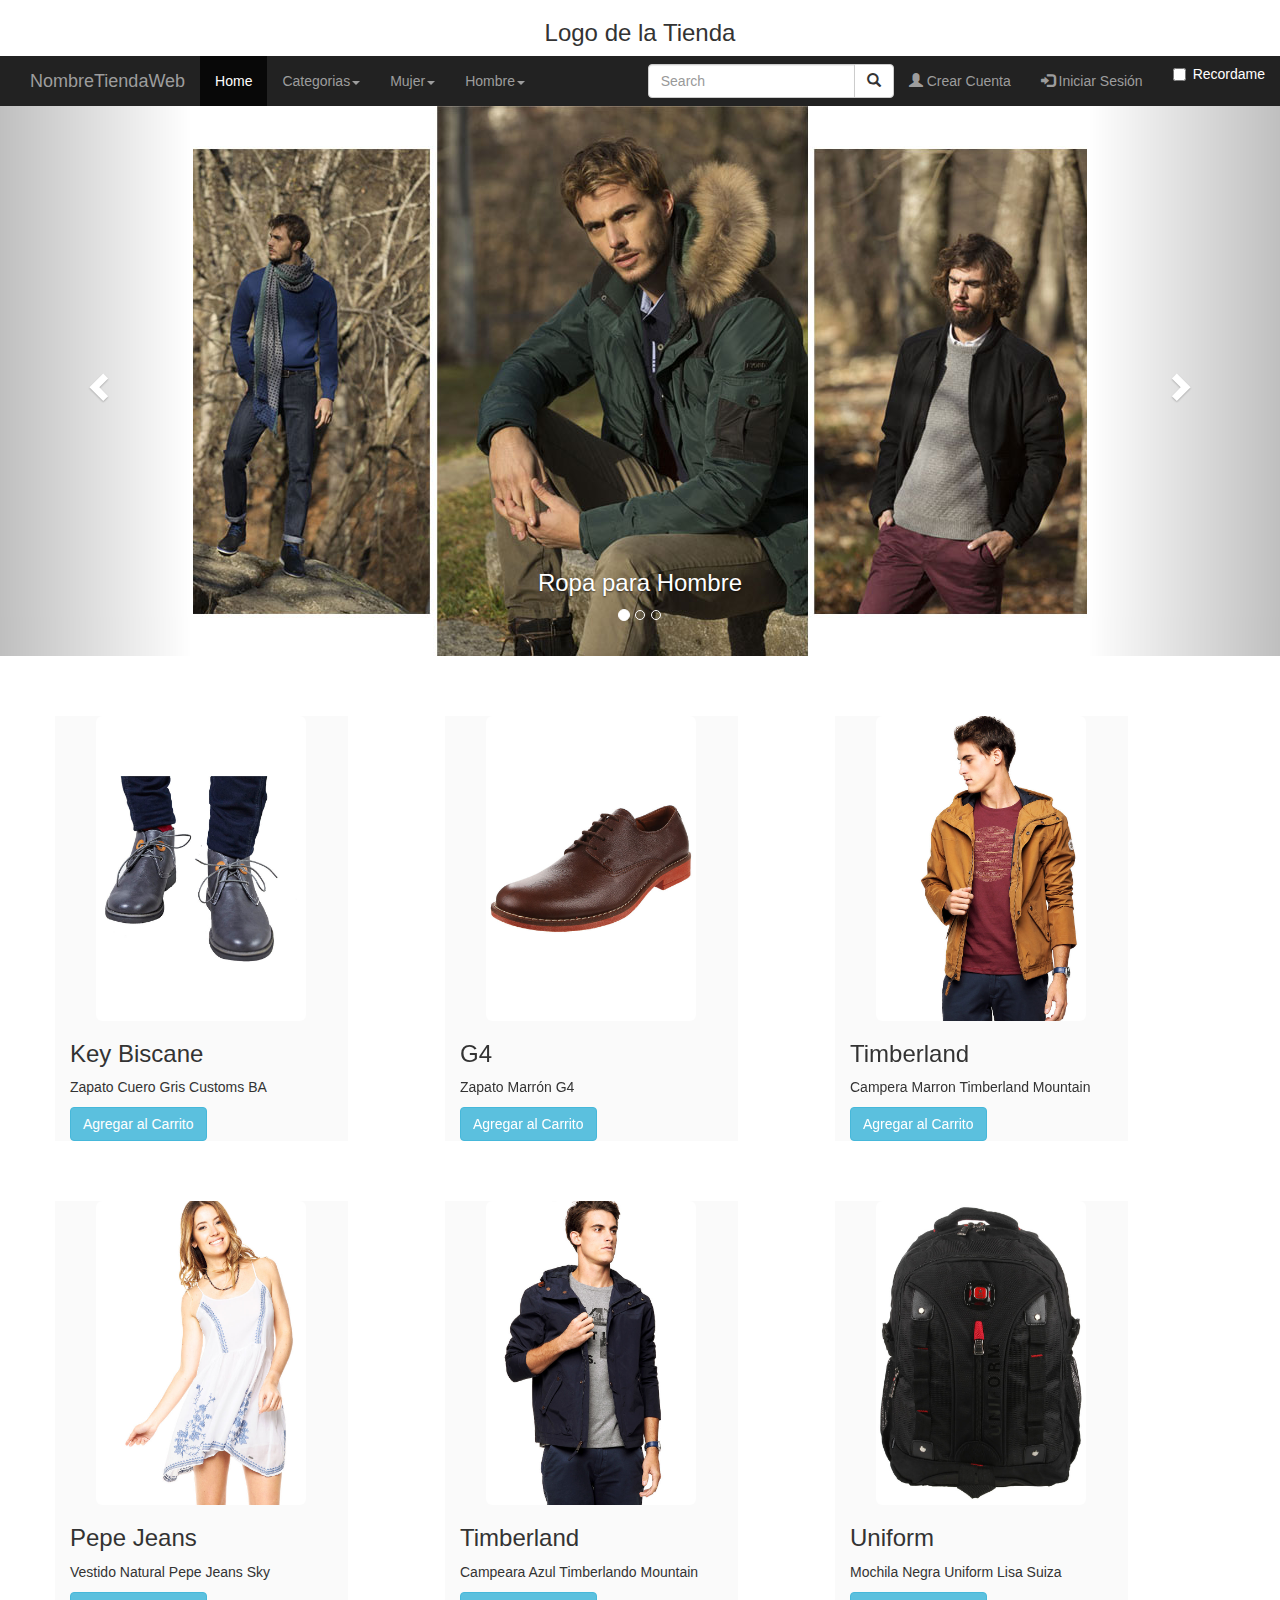
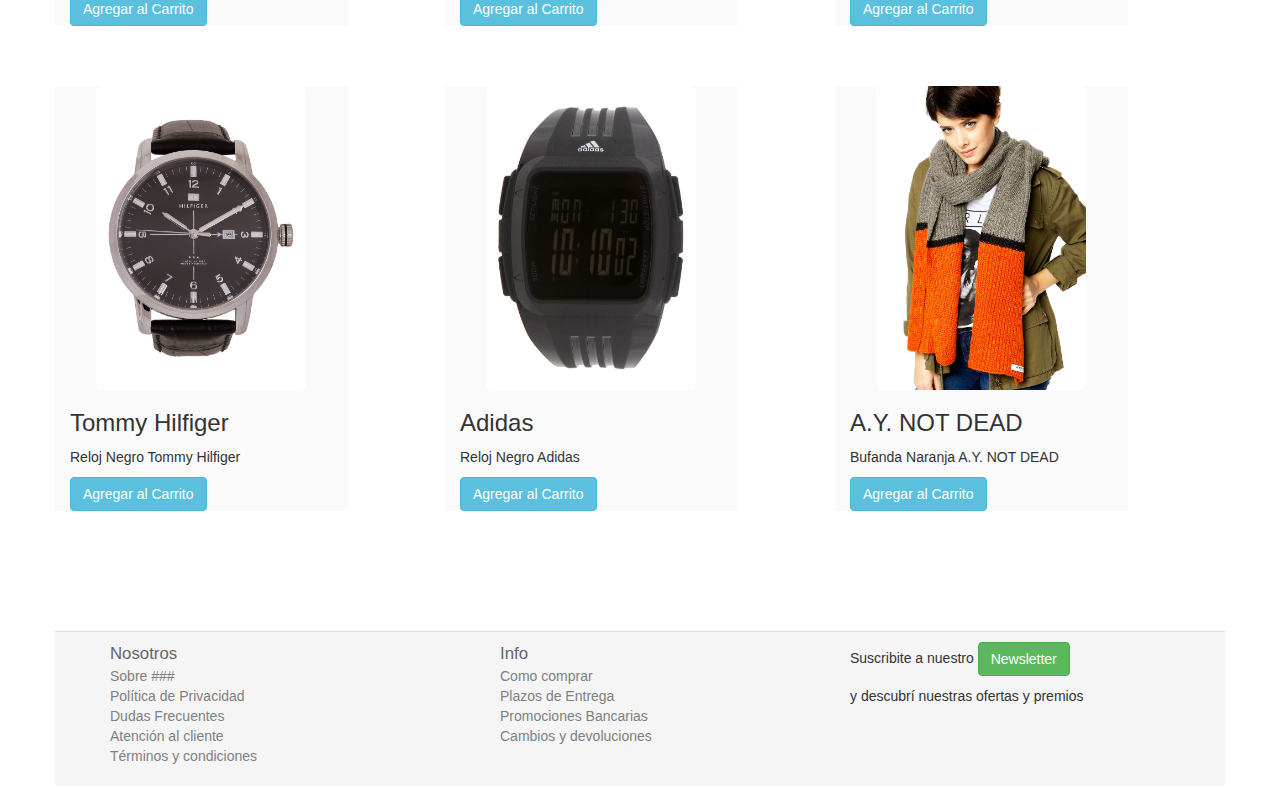
==== index.html @ dc60c116 "/imgtoimg" ====
<!doctype html>
<html lang="es">
<head>
  <meta charset="utf-8">
  <title>Nombre Tienda Web</title>
  <meta name="Tienda Virtual" content="Pagina de Ropa">
  <meta name="author" content="Grupo5">

  <link rel="stylesheet" href="css/bootstrap.css">
  <link rel="stylesheet" href="css/propio.css">
  <link rel="stylesheet" href="https://maxcdn.bootstrapcdn.com/bootstrap/3.3.7/css/bootstrap.min.css">

  <script src="https://ajax.googleapis.com/ajax/libs/jquery/3.2.0/jquery.min.js"></script>
  <script src="https://maxcdn.bootstrapcdn.com/bootstrap/3.3.7/js/bootstrap.min.js"></script>

</head>
<body>
  <header>
    <div class="container Logo">
      <div class="row">
        <div class="col-sm-12">
          <h3>Logo de la Tienda</h3>
        </div>
      </div>
    </div>
    <nav class="navbar-inverse">
      <div class="container-fluid">
        <div class="navbar-header">
          <a class="navbar-brand" href="index.html">NombreTiendaWeb</a>
        </div>
        <ul class="nav navbar-nav">
          <li class="active"><a href="index.html">Home</a></li>
          <li class="dropdown"><a class="dropdown-toggle" data-toggle="dropdown" href="#">Categorias<span class="caret"></span></a>
            <ul class="dropdown-menu">
              <li><a href="#">Vestidos</a></li>
              <li><a href="#">Calzados</a></li>
              <li><a href="#">Accesorio</a></li>
            </ul>
          </li>
          <li class="dropdown"><a class="dropdown-toggle" data-toggle="dropdown" href="#">Mujer<span class="caret"></span></a>
            <ul class="dropdown-menu">
              <li><a href="#">Vestidos</a></li>
              <li><a href="#">Calzados</a></li>
              <li><a href="#">Accesorio</a></li>
            </ul>
          </li>
          <li class="dropdown"><a class="dropdown-toggle" data-toggle="dropdown" href="#">Hombre<span class="caret"></span></a>
            <ul class="dropdown-menu">
              <li><a href="#">Vestidos</a></li>
              <li><a href="#">Calzados</a></li>
              <li><a href="#">Accesorio</a></li>
            </ul>
          </li>
        </ul>
        <ul class="nav navbar-nav navbar-right">
          <li><form class="navbar-form navbar-right">
                <div class="input-group">
                  <input type="text" class="form-control" placeholder="Search">
                  <div class="input-group-btn">
                    <button class="btn btn-default" type="submit">
                      <i class="glyphicon glyphicon-search"></i>
                    </button>
                  </div>
                </div>
              </form></li>
          <li><a href="registrate.html"><span class="glyphicon glyphicon-user"></span> Crear Cuenta</a></li>
          <li><a href="iniciarsesion.html"><span class="glyphicon glyphicon-log-in"></span> Iniciar Sesión</a></li>
          <li>
            <div class="checkbox navbar-form fontwhite">
              <label><input type="checkbox"> Recordame</label>
            </div>
          </li>
        </ul>
      </div>
    </nav>
<!--INICIA SLIDER-->
    <div id="myCarousel" class="carousel slide" data-ride="carousel">
      <ol class="carousel-indicators">
        <li data-target="#myCarousel" data-slide-to="0" class="active"></li>
        <li data-target="#myCarousel" data-slide-to="1"></li>
        <li data-target="#myCarousel" data-slide-to="2"></li>
      </ol>

      <div class="carousel-inner" role="listbox">
        <div class="item active">
          <img src="img/Slider/19_slider.jpg" alt="Hombre">
          <div class="carousel-caption">
            <h3>Ropa para Hombre</h3>            
          </div>
        </div>

        <div class="item">
          <img src="img/Slider/slider-eyshe-1.jpg" alt="Mujer">
        </div>

        <div class="item">
          <img src="img/Slider/timthumb.jpg" alt="HombreMujer">
        </div>
      </div>

      <a class="left carousel-control" href="#myCarousel" role="button" data-slide="prev">
        <span class="glyphicon glyphicon-chevron-left" aria-hidden="true"></span>
        <span class="sr-only">Previous</span>
      </a>
      <a class="right carousel-control" href="#myCarousel" role="button" data-slide="next">
        <span class="glyphicon glyphicon-chevron-right" aria-hidden="true"></span>
        <span class="sr-only">Next</span>
      </a>
    </div>
<!--FINALIZA SLIDER-->
  </header>

<!--INICIAN PRODUCTOS-->
<!--INICIA FILA 1-->
    <div class="container">
      <div class="row">
        <div class="col-sm-12">
          </br>
          </br>
          </br>
        </div>
      </div>
    </div>

    <div class="container">
      <div class="row">
        <div class="col-sm-3 backgproductos">
          <img src="img/Hombre/zapato/azul1.jpg" class="productsHome img-rounded center-block" width="80%">
          <h3>Key Biscane</h3>
          <p>Zapato Cuero Gris Customs BA</p>
          <input type="button" class="btn btn-info" value="Agregar al Carrito">
        </div>
        <div class="col-sm-1">
        </div>
        <div class="col-sm-3 backgproductos">
          <img src="img/Hombre/zapato/marron1.jpg" class="productsHome img-rounded center-block" width="80%">
          <h3>G4</h3>
          <p>Zapato Marrón G4</p>
          <input type="button" class="btn btn-info" value="Agregar al Carrito">
        </div>
        <div class="col-sm-1">
        </div>
        <div class="col-sm-3 backgproductos">
          <img src="img/Hombre/vestidos/camperaA1.jpg" class="productsHome img-rounded center-block" width="80%">
          <h3>Timberland</h3>
          <p>Campera Marron Timberland Mountain</p>
          <input type="button" class="btn btn-info" value="Agregar al Carrito">
        </div>
<!--FINALIZA FILA 1-->
    <div class="container">
      <div class="row">
        <div class="col-sm-12">
          </br>
          </br>
          </br>
        </div>
      </div>
    </div>
<!--INICIA FILA 2-->
    <div class="container">
      <div class="row">
        <div class="col-sm-3 backgproductos">
          <img src="img/Mujer/vestidos/vestido1.jpg" class="productsHome img-rounded center-block" width="80%">
          <h3>Pepe Jeans</h3>
          <p>Vestido Natural Pepe Jeans Sky</p>
          <input type="button" class="btn btn-info" value="Agregar al Carrito">
        </div>
        <div class="col-sm-1">
        </div>
        <div class="col-sm-3 backgproductos">
          <img src="img/Hombre/vestidos/camperaB1.jpg" class="productsHome img-rounded center-block" width="80%">
          <h3>Timberland</h3>
          <p>Campeara Azul Timberlando Mountain</p>
          <input type="button" class="btn btn-info" value="Agregar al Carrito">
        </div>
        <div class="col-sm-1">
        </div>
        <div class="col-sm-3 backgproductos">
          <img src="img/Hombre/accesorios/mochilaA1.jpg" class="productsHome img-rounded center-block" width="80%">
          <h3>Uniform</h3>
          <p>Mochila Negra Uniform Lisa Suiza</p>
          <input type="button" class="btn btn-info" value="Agregar al Carrito">
        </div>
<!--FINALIZA FILA 2-->
    <div class="container">
      <div class="row">
        <div class="col-sm-12">
          </br>
          </br>
          </br>
        </div>
      </div>
    </div>
<!--INICIA FILA 3-->
    <div class="container">
      <div class="row">
        <div class="col-sm-3 backgproductos">
          <img src="img/Hombre/accesorios/RelojA1.jpg" class="productsHome img-rounded center-block" width="80%">
          <h3>Tommy Hilfiger</h3>
          <p>Reloj Negro Tommy Hilfiger</p>
          <input type="button" class="btn btn-info" value="Agregar al Carrito">
        </div>
        <div class="col-sm-1">
        </div>
        <div class="col-sm-3 backgproductos">
          <img src="img/Hombre/accesorios/Reloj1.jpg" class="productsHome img-rounded center-block" width="80%">
          <h3>Adidas</h3>
          <p>Reloj Negro Adidas</p>
          <input type="button" class="btn btn-info" value="Agregar al Carrito">
        </div>
        <div class="col-sm-1">
        </div>
        <div class="col-sm-3 backgproductos">
          <img src="img/Mujer/accesorios/bufandaC1.jpg" class="productsHome img-rounded center-block" width="80%">
          <h3>A.Y. NOT DEAD</h3>
          <p>Bufanda Naranja A.Y. NOT DEAD</p>
          <input type="button" class="btn btn-info" value="Agregar al Carrito">
        </div>

<!--FINALIZA FILA 3-->
    <div class="container">
      <div class="row">
        <div class="col-sm-12">
          </br>
          </br>
          </br>
        </div>
      </div>
    </div>
        <div class="container">
      <div class="row">
        <div class="col-sm-12">
          </br>
          </br>
          </br>
        </div>
      </div>
    </div>
<!--FINALIZA PRODUCTOS-->

    
  <footer>
    <div class="panel-footer backgfooter">
      <div class="row">
        <div class="col-sm-4">
          <ul>
            <li class="title-li">Nosotros</li>
            <li><a href="#" class="listfoo">Sobre ###</a></li>
            <li><a href="#" class="listfoo">Política de Privacidad</a></li>
            <li><a href="faq.html" class="listfoo">Dudas Frecuentes</a></li>
            <li><a href="#" class="listfoo">Atención al cliente</a></li>
            <li><a href="#" class="listfoo">Términos y condiciones</a></li>
          </ul>
        </div>
        <div class="col-sm-4">
          <ul>
            <li class="title-li">Info</li>
            <li><a href="#" class="listfoo">Como comprar</a></li>
            <li><a href="#" class="listfoo">Plazos de Entrega</a></li>
            <li><a href="#" class="listfoo">Promociones Bancarias</a></li>
            <li><a href="#" class="listfoo">Cambios y devoluciones</a></li>
          </ul>
        </div>
        <div class="col-sm-4">
          <p>Suscribite a nuestro <button type="button" class="btn btn-success"><a href="#" class="whtfont"> Newsletter</a></button></p>
          <p>y descubrí nuestras ofertas y premios</p>
        </div>
      </div>
    </div>
  </footer>
</body>
</html>
---- css/propio.css ----
.main_menu{
	padding-top: .2em;
	color: white;
	font-size: .9em;
}
.carousel-inner > .item > img {
    margin: 0 auto;
}
.productsHome img {
	margin: 0 auto;
	padding: 0;
}
	
.header	{
	position: fixed;
}

.nav {
	border-radius: 0px;
}

.Logo {
	text-align: center;
}

.fontwhite{
	color: white;
}

.backgproductos{
	background-color:#FAFAFA;
}

.backgfooter{
	background-color: #e6e6e6;
}

.title-li{
	font-size: 1.2em;	
	color: #666666;
}

.whtfont{
	color: white;
	text-align: center;
}

.listfoo{
	color: #808080;
}

.panel-footer ul{
	list-style-type: none;
}
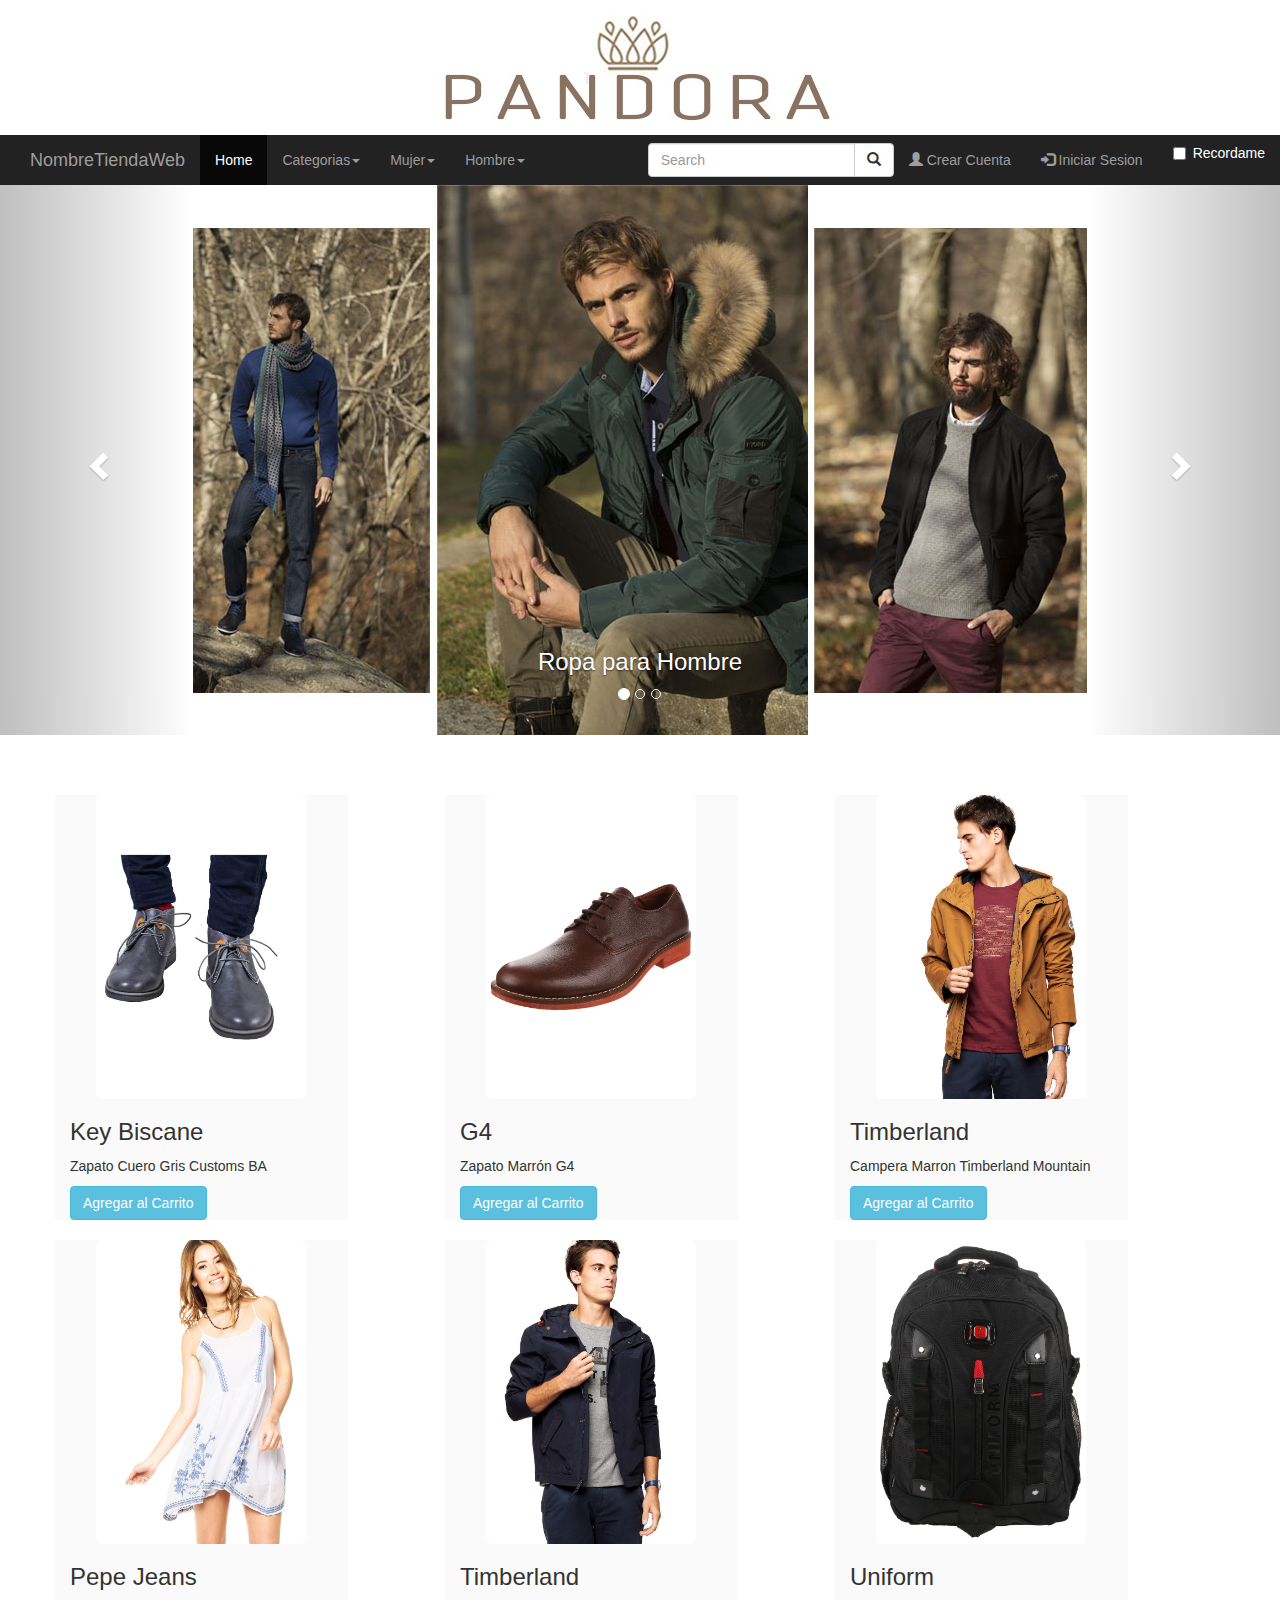
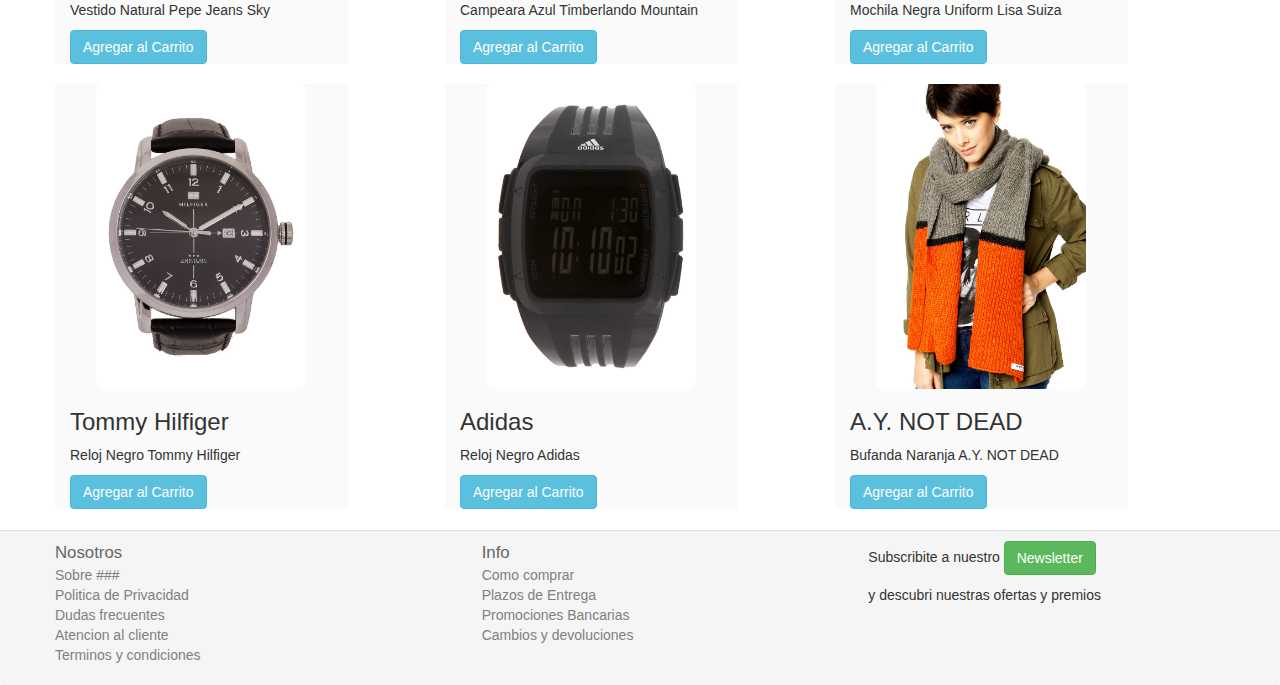
==== commit b718764f: "agregue meta para media responsive y" ====
--- a/index.html
+++ b/index.html
@@ -1,10 +1,11 @@
 <!doctype html>
 <html lang="es">
 <head>
-  <meta charset="utf-8">
-  <title>Nombre Tienda Web</title>
-  <meta name="Tienda Virtual" content="Pagina de Ropa">
-  <meta name="author" content="Grupo5">
+	<title>Pandora | Indumentaria</title>
+ 	<meta charset="utf-8">
+    <meta name="Tienda Virtual" content="Pagina de Ropa">
+  	<meta name="author" content="Grupo5">
+  	<meta name="viewport" content="width=device-width, initial-scale=1">
 
   <link rel="stylesheet" href="css/bootstrap.css">
   <link rel="stylesheet" href="css/propio.css">
@@ -19,8 +20,7 @@
     <div class="container Logo">
       <div class="row">
         <div class="col-sm-12">
-          <h3>Logo de la Tienda</h3>
-        </div>
+          <img src="img/img_Logo/pandora.jpg"></div>
       </div>
     </div>
     <nav class="navbar-inverse">
@@ -64,7 +64,7 @@
                 </div>
               </form></li>
           <li><a href="registrate.html"><span class="glyphicon glyphicon-user"></span> Crear Cuenta</a></li>
-          <li><a href="iniciarsesion.html"><span class="glyphicon glyphicon-log-in"></span> Iniciar Sesión</a></li>
+          <li><a href="iniciarsesion.html"><span class="glyphicon glyphicon-log-in"></span> Iniciar Sesion</a></li>
           <li>
             <div class="checkbox navbar-form fontwhite">
               <label><input type="checkbox"> Recordame</label>
@@ -146,127 +146,113 @@
           <p>Campera Marron Timberland Mountain</p>
           <input type="button" class="btn btn-info" value="Agregar al Carrito">
         </div>
+       </div>
+    </div>
 <!--FINALIZA FILA 1-->
     <div class="container">
       <div class="row">
-        <div class="col-sm-12">
-          </br>
-          </br>
-          </br>
-        </div>
+        <div class="col-sm-12"><br></div>
       </div>
     </div>
 <!--INICIA FILA 2-->
     <div class="container">
-      <div class="row">
-        <div class="col-sm-3 backgproductos">
-          <img src="img/Mujer/vestidos/vestido1.jpg" class="productsHome img-rounded center-block" width="80%">
-          <h3>Pepe Jeans</h3>
-          <p>Vestido Natural Pepe Jeans Sky</p>
-          <input type="button" class="btn btn-info" value="Agregar al Carrito">
-        </div>
-        <div class="col-sm-1">
-        </div>
-        <div class="col-sm-3 backgproductos">
-          <img src="img/Hombre/vestidos/camperaB1.jpg" class="productsHome img-rounded center-block" width="80%">
-          <h3>Timberland</h3>
-          <p>Campeara Azul Timberlando Mountain</p>
-          <input type="button" class="btn btn-info" value="Agregar al Carrito">
-        </div>
-        <div class="col-sm-1">
-        </div>
-        <div class="col-sm-3 backgproductos">
-          <img src="img/Hombre/accesorios/mochilaA1.jpg" class="productsHome img-rounded center-block" width="80%">
-          <h3>Uniform</h3>
-          <p>Mochila Negra Uniform Lisa Suiza</p>
-          <input type="button" class="btn btn-info" value="Agregar al Carrito">
-        </div>
+      	<div class="row">
+	        <div class="col-sm-3 backgproductos">
+	          <img src="img/Mujer/vestidos/vestido1.jpg" class="productsHome img-rounded center-block" width="80%">
+	          <h3>Pepe Jeans</h3>
+	          <p>Vestido Natural Pepe Jeans Sky</p>
+	          <input type="button" class="btn btn-info" value="Agregar al Carrito">
+	        </div>
+	        <div class="col-sm-1">
+	        </div>
+	        <div class="col-sm-3 backgproductos">
+	          <img src="img/Hombre/vestidos/camperaB1.jpg" class="productsHome img-rounded center-block" width="80%">
+	          <h3>Timberland</h3>
+	          <p>Campeara Azul Timberlando Mountain</p>
+	          <input type="button" class="btn btn-info" value="Agregar al Carrito">
+	        </div>
+	        <div class="col-sm-1">
+	        </div>
+	        <div class="col-sm-3 backgproductos">
+	          <img src="img/Hombre/accesorios/mochilaA1.jpg" class="productsHome img-rounded center-block" width="80%">
+	          <h3>Uniform</h3>
+	          <p>Mochila Negra Uniform Lisa Suiza</p>
+	          <input type="button" class="btn btn-info" value="Agregar al Carrito">
+	        </div>
+    	</div>
+    </div>
 <!--FINALIZA FILA 2-->
     <div class="container">
       <div class="row">
-        <div class="col-sm-12">
-          </br>
-          </br>
-          </br>
-        </div>
+        <div class="col-sm-12"><br></div>
       </div>
     </div>
 <!--INICIA FILA 3-->
     <div class="container">
-      <div class="row">
-        <div class="col-sm-3 backgproductos">
-          <img src="img/Hombre/accesorios/RelojA1.jpg" class="productsHome img-rounded center-block" width="80%">
-          <h3>Tommy Hilfiger</h3>
-          <p>Reloj Negro Tommy Hilfiger</p>
-          <input type="button" class="btn btn-info" value="Agregar al Carrito">
-        </div>
-        <div class="col-sm-1">
-        </div>
-        <div class="col-sm-3 backgproductos">
-          <img src="img/Hombre/accesorios/Reloj1.jpg" class="productsHome img-rounded center-block" width="80%">
-          <h3>Adidas</h3>
-          <p>Reloj Negro Adidas</p>
-          <input type="button" class="btn btn-info" value="Agregar al Carrito">
-        </div>
-        <div class="col-sm-1">
-        </div>
-        <div class="col-sm-3 backgproductos">
-          <img src="img/Mujer/accesorios/bufandaC1.jpg" class="productsHome img-rounded center-block" width="80%">
-          <h3>A.Y. NOT DEAD</h3>
-          <p>Bufanda Naranja A.Y. NOT DEAD</p>
-          <input type="button" class="btn btn-info" value="Agregar al Carrito">
-        </div>
-
+      	<div class="row">
+	        <div class="col-sm-3 backgproductos">
+	          <img src="img/Hombre/accesorios/RelojA1.jpg" class="productsHome img-rounded center-block" width="80%">
+	          <h3>Tommy Hilfiger</h3>
+	          <p>Reloj Negro Tommy Hilfiger</p>
+	          <input type="button" class="btn btn-info" value="Agregar al Carrito">
+	        </div>
+	        <div class="col-sm-1">
+	        </div>
+	        <div class="col-sm-3 backgproductos">
+	          	<img src="img/Hombre/accesorios/Reloj1.jpg" class="productsHome img-rounded center-block" width="80%">
+	          	<h3>Adidas</h3>
+	          	<p>Reloj Negro Adidas</p>
+	          	<input type="button" class="btn btn-info" value="Agregar al Carrito"></div>
+	        	<div class="col-sm-1">
+	        </div>
+	        <div class="col-sm-3 backgproductos">
+	          <img src="img/Mujer/accesorios/bufandaC1.jpg" class="productsHome img-rounded center-block" width="80%">
+	          <h3>A.Y. NOT DEAD</h3>
+	          <p>Bufanda Naranja A.Y. NOT DEAD</p>
+	          <input type="button" class="btn btn-info" value="Agregar al Carrito">
+	        </div>
+    	</div>
+    </div>
 <!--FINALIZA FILA 3-->
     <div class="container">
       <div class="row">
-        <div class="col-sm-12">
-          </br>
-          </br>
-          </br>
-        </div>
+        <div class="col-sm-12"><br></div>
       </div>
     </div>
         <div class="container">
-      <div class="row">
-        <div class="col-sm-12">
-          </br>
-          </br>
-          </br>
-        </div>
-      </div>
+	      	<div class="row">
+	        	<div class="col-sm-12"></div>
+	      	</div>
     </div>
 <!--FINALIZA PRODUCTOS-->
-
-    
-  <footer>
-    <div class="panel-footer backgfooter">
-      <div class="row">
-        <div class="col-sm-4">
-          <ul>
-            <li class="title-li">Nosotros</li>
-            <li><a href="#" class="listfoo">Sobre ###</a></li>
-            <li><a href="#" class="listfoo">Política de Privacidad</a></li>
-            <li><a href="faq.html" class="listfoo">Dudas Frecuentes</a></li>
-            <li><a href="#" class="listfoo">Atención al cliente</a></li>
-            <li><a href="#" class="listfoo">Términos y condiciones</a></li>
-          </ul>
-        </div>
-        <div class="col-sm-4">
-          <ul>
-            <li class="title-li">Info</li>
-            <li><a href="#" class="listfoo">Como comprar</a></li>
-            <li><a href="#" class="listfoo">Plazos de Entrega</a></li>
-            <li><a href="#" class="listfoo">Promociones Bancarias</a></li>
-            <li><a href="#" class="listfoo">Cambios y devoluciones</a></li>
-          </ul>
-        </div>
-        <div class="col-sm-4">
-          <p>Suscribite a nuestro <button type="button" class="btn btn-success"><a href="#" class="whtfont"> Newsletter</a></button></p>
-          <p>y descubrí nuestras ofertas y premios</p>
-        </div>
-      </div>
-    </div>
-  </footer>
+	<footer>
+	    <div class="panel-footer backgfooter">
+	      <div class="row">
+	        <div class="col-sm-4">
+	          <ul>
+	            <li class="title-li">Nosotros</li>
+	            <li><a href="#" class="listfoo">Sobre ###</a></li>
+	            <li><a href="#" class="listfoo">Politica de Privacidad</a></li>
+	            <li><a href="faq.html" class="listfoo">Dudas frecuentes</a></li>
+	            <li><a href="#" class="listfoo">Atencion al cliente</a></li>
+	            <li><a href="#" class="listfoo">Terminos y condiciones</a></li>
+	          </ul>
+	        </div>
+	        <div class="col-sm-4">
+	          <ul>
+	            <li class="title-li">Info</li>
+	            <li><a href="#" class="listfoo">Como comprar</a></li>
+	            <li><a href="#" class="listfoo">Plazos de Entrega</a></li>
+	            <li><a href="#" class="listfoo">Promociones Bancarias</a></li>
+	            <li><a href="#" class="listfoo">Cambios y devoluciones</a></li>
+	          </ul>
+	        </div>
+	        <div class="col-sm-4">
+	          <p>Subscribite a nuestro <button type="button" class="btn btn-success"><a href="#" class="whtfont"> Newsletter</a></button></p>
+	          <p>y descubri nuestras ofertas y premios</p>
+	        </div>
+	      </div>
+	    </div>
+	  </footer>
 </body>
 </html>
--- a/css/propio.css
+++ b/css/propio.css
@@ -3,6 +3,7 @@
 	color: white;
 	font-size: .9em;
 }
+
 .carousel-inner > .item > img {
     margin: 0 auto;
 }
@@ -21,6 +22,7 @@
 
 .Logo {
 	text-align: center;
+	margin-bottom: 5px;
 }
 
 .fontwhite{
@@ -51,4 +53,4 @@
 
 .panel-footer ul{
 	list-style-type: none;
-}+}
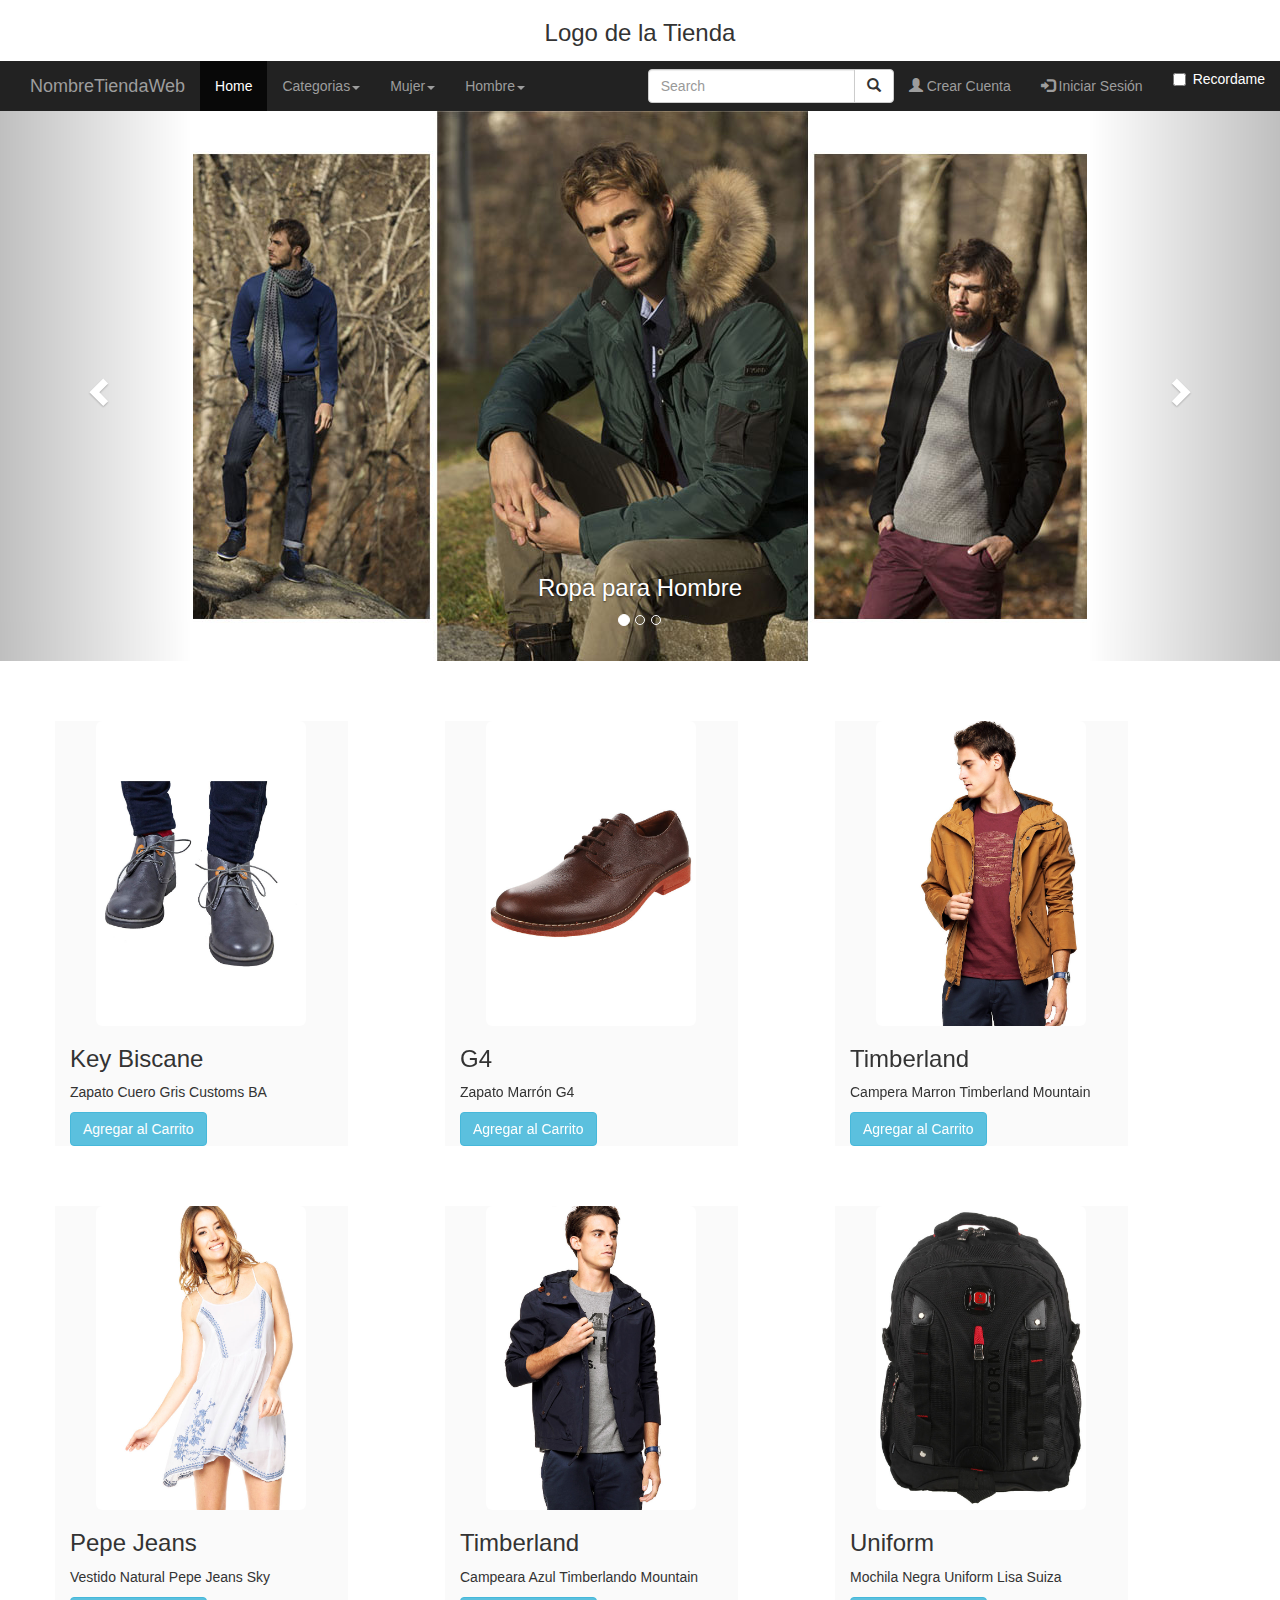
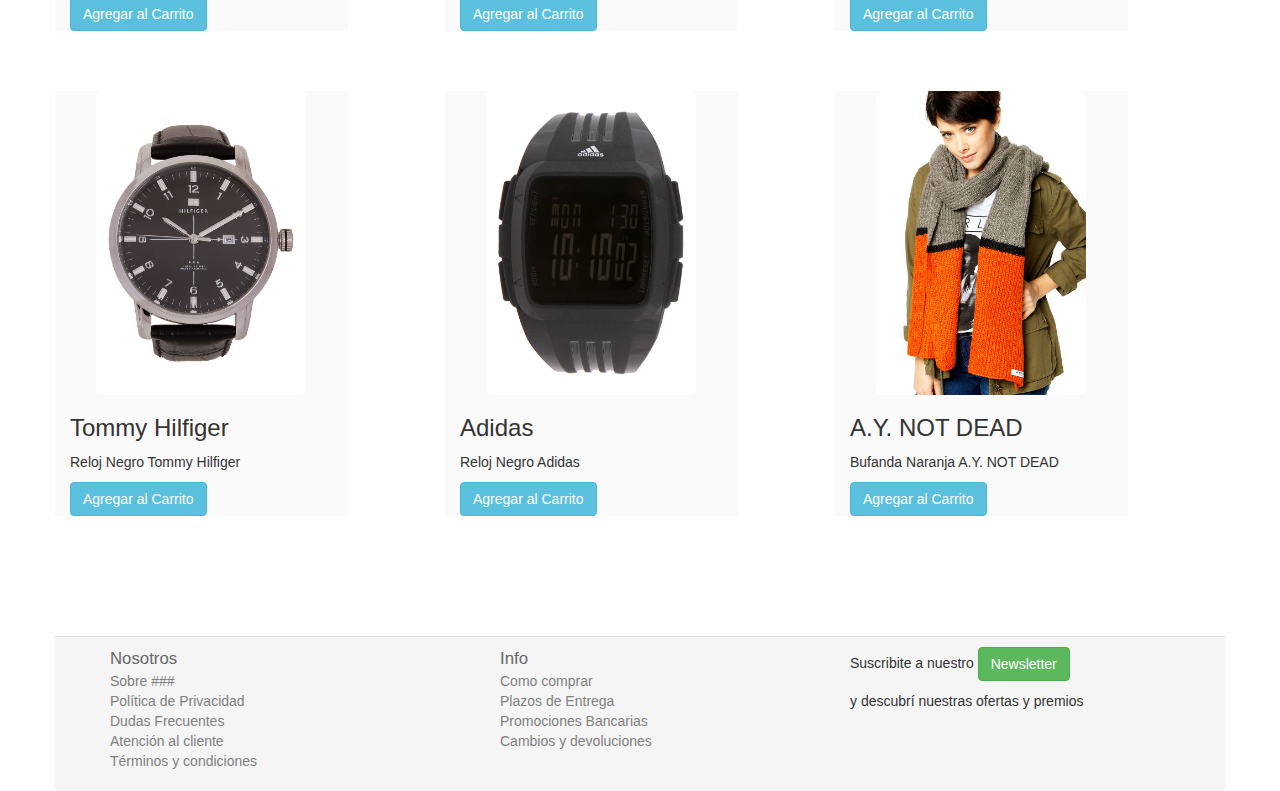
==== commit a0408504: "+/" ====
--- a/index.html
+++ b/index.html
@@ -1,11 +1,10 @@
 <!doctype html>
 <html lang="es">
 <head>
-	<title>Pandora | Indumentaria</title>
- 	<meta charset="utf-8">
-    <meta name="Tienda Virtual" content="Pagina de Ropa">
-  	<meta name="author" content="Grupo5">
-  	<meta name="viewport" content="width=device-width, initial-scale=1">
+  <meta charset="utf-8">
+  <title>Nombre Tienda Web</title>
+  <meta name="Tienda Virtual" content="Pagina de Ropa">
+  <meta name="author" content="Grupo5">
 
   <link rel="stylesheet" href="css/bootstrap.css">
   <link rel="stylesheet" href="css/propio.css">
@@ -20,7 +19,8 @@
     <div class="container Logo">
       <div class="row">
         <div class="col-sm-12">
-          <img src="img/img_Logo/pandora.jpg"></div>
+          <h3>Logo de la Tienda</h3>
+        </div>
       </div>
     </div>
     <nav class="navbar-inverse">
@@ -64,7 +64,7 @@
                 </div>
               </form></li>
           <li><a href="registrate.html"><span class="glyphicon glyphicon-user"></span> Crear Cuenta</a></li>
-          <li><a href="iniciarsesion.html"><span class="glyphicon glyphicon-log-in"></span> Iniciar Sesion</a></li>
+          <li><a href="iniciarsesion.html"><span class="glyphicon glyphicon-log-in"></span> Iniciar Sesión</a></li>
           <li>
             <div class="checkbox navbar-form fontwhite">
               <label><input type="checkbox"> Recordame</label>
@@ -83,18 +83,18 @@
 
       <div class="carousel-inner" role="listbox">
         <div class="item active">
-          <img src="img/Slider/19_slider.jpg" alt="Hombre">
+          <img src="/img/Slider/19_slider.jpg" alt="Hombre">
           <div class="carousel-caption">
             <h3>Ropa para Hombre</h3>            
           </div>
         </div>
 
         <div class="item">
-          <img src="img/Slider/slider-eyshe-1.jpg" alt="Mujer">
+          <img src="/img/Slider/slider-eyshe-1.jpg" alt="Mujer">
         </div>
 
         <div class="item">
-          <img src="img/Slider/timthumb.jpg" alt="HombreMujer">
+          <img src="/img/Slider/timthumb.jpg" alt="HombreMujer">
         </div>
       </div>
 
@@ -125,7 +125,7 @@
     <div class="container">
       <div class="row">
         <div class="col-sm-3 backgproductos">
-          <img src="img/Hombre/zapato/azul1.jpg" class="productsHome img-rounded center-block" width="80%">
+          <img src="/img/Hombre/zapato/azul1.jpg" class="productsHome img-rounded center-block" width="80%">
           <h3>Key Biscane</h3>
           <p>Zapato Cuero Gris Customs BA</p>
           <input type="button" class="btn btn-info" value="Agregar al Carrito">
@@ -133,7 +133,7 @@
         <div class="col-sm-1">
         </div>
         <div class="col-sm-3 backgproductos">
-          <img src="img/Hombre/zapato/marron1.jpg" class="productsHome img-rounded center-block" width="80%">
+          <img src="/img/Hombre/zapato/marron1.jpg" class="productsHome img-rounded center-block" width="80%">
           <h3>G4</h3>
           <p>Zapato Marrón G4</p>
           <input type="button" class="btn btn-info" value="Agregar al Carrito">
@@ -141,118 +141,132 @@
         <div class="col-sm-1">
         </div>
         <div class="col-sm-3 backgproductos">
-          <img src="img/Hombre/vestidos/camperaA1.jpg" class="productsHome img-rounded center-block" width="80%">
+          <img src="/img/Hombre/vestidos/camperaA1.jpg" class="productsHome img-rounded center-block" width="80%">
           <h3>Timberland</h3>
           <p>Campera Marron Timberland Mountain</p>
           <input type="button" class="btn btn-info" value="Agregar al Carrito">
         </div>
-       </div>
-    </div>
 <!--FINALIZA FILA 1-->
     <div class="container">
       <div class="row">
-        <div class="col-sm-12"><br></div>
+        <div class="col-sm-12">
+          </br>
+          </br>
+          </br>
+        </div>
       </div>
     </div>
 <!--INICIA FILA 2-->
     <div class="container">
-      	<div class="row">
-	        <div class="col-sm-3 backgproductos">
-	          <img src="img/Mujer/vestidos/vestido1.jpg" class="productsHome img-rounded center-block" width="80%">
-	          <h3>Pepe Jeans</h3>
-	          <p>Vestido Natural Pepe Jeans Sky</p>
-	          <input type="button" class="btn btn-info" value="Agregar al Carrito">
-	        </div>
-	        <div class="col-sm-1">
-	        </div>
-	        <div class="col-sm-3 backgproductos">
-	          <img src="img/Hombre/vestidos/camperaB1.jpg" class="productsHome img-rounded center-block" width="80%">
-	          <h3>Timberland</h3>
-	          <p>Campeara Azul Timberlando Mountain</p>
-	          <input type="button" class="btn btn-info" value="Agregar al Carrito">
-	        </div>
-	        <div class="col-sm-1">
-	        </div>
-	        <div class="col-sm-3 backgproductos">
-	          <img src="img/Hombre/accesorios/mochilaA1.jpg" class="productsHome img-rounded center-block" width="80%">
-	          <h3>Uniform</h3>
-	          <p>Mochila Negra Uniform Lisa Suiza</p>
-	          <input type="button" class="btn btn-info" value="Agregar al Carrito">
-	        </div>
-    	</div>
-    </div>
+      <div class="row">
+        <div class="col-sm-3 backgproductos">
+          <img src="/img/Mujer/vestidos/vestido1.jpg" class="productsHome img-rounded center-block" width="80%">
+          <h3>Pepe Jeans</h3>
+          <p>Vestido Natural Pepe Jeans Sky</p>
+          <input type="button" class="btn btn-info" value="Agregar al Carrito">
+        </div>
+        <div class="col-sm-1">
+        </div>
+        <div class="col-sm-3 backgproductos">
+          <img src="/img/Hombre/vestidos/camperaB1.jpg" class="productsHome img-rounded center-block" width="80%">
+          <h3>Timberland</h3>
+          <p>Campeara Azul Timberlando Mountain</p>
+          <input type="button" class="btn btn-info" value="Agregar al Carrito">
+        </div>
+        <div class="col-sm-1">
+        </div>
+        <div class="col-sm-3 backgproductos">
+          <img src="/img/Hombre/accesorios/mochilaA1.jpg" class="productsHome img-rounded center-block" width="80%">
+          <h3>Uniform</h3>
+          <p>Mochila Negra Uniform Lisa Suiza</p>
+          <input type="button" class="btn btn-info" value="Agregar al Carrito">
+        </div>
 <!--FINALIZA FILA 2-->
     <div class="container">
       <div class="row">
-        <div class="col-sm-12"><br></div>
+        <div class="col-sm-12">
+          </br>
+          </br>
+          </br>
+        </div>
       </div>
     </div>
 <!--INICIA FILA 3-->
     <div class="container">
-      	<div class="row">
-	        <div class="col-sm-3 backgproductos">
-	          <img src="img/Hombre/accesorios/RelojA1.jpg" class="productsHome img-rounded center-block" width="80%">
-	          <h3>Tommy Hilfiger</h3>
-	          <p>Reloj Negro Tommy Hilfiger</p>
-	          <input type="button" class="btn btn-info" value="Agregar al Carrito">
-	        </div>
-	        <div class="col-sm-1">
-	        </div>
-	        <div class="col-sm-3 backgproductos">
-	          	<img src="img/Hombre/accesorios/Reloj1.jpg" class="productsHome img-rounded center-block" width="80%">
-	          	<h3>Adidas</h3>
-	          	<p>Reloj Negro Adidas</p>
-	          	<input type="button" class="btn btn-info" value="Agregar al Carrito"></div>
-	        	<div class="col-sm-1">
-	        </div>
-	        <div class="col-sm-3 backgproductos">
-	          <img src="img/Mujer/accesorios/bufandaC1.jpg" class="productsHome img-rounded center-block" width="80%">
-	          <h3>A.Y. NOT DEAD</h3>
-	          <p>Bufanda Naranja A.Y. NOT DEAD</p>
-	          <input type="button" class="btn btn-info" value="Agregar al Carrito">
-	        </div>
-    	</div>
-    </div>
+      <div class="row">
+        <div class="col-sm-3 backgproductos">
+          <img src="/img/Hombre/accesorios/RelojA1.jpg" class="productsHome img-rounded center-block" width="80%">
+          <h3>Tommy Hilfiger</h3>
+          <p>Reloj Negro Tommy Hilfiger</p>
+          <input type="button" class="btn btn-info" value="Agregar al Carrito">
+        </div>
+        <div class="col-sm-1">
+        </div>
+        <div class="col-sm-3 backgproductos">
+          <img src="/img/Hombre/accesorios/Reloj1.jpg" class="productsHome img-rounded center-block" width="80%">
+          <h3>Adidas</h3>
+          <p>Reloj Negro Adidas</p>
+          <input type="button" class="btn btn-info" value="Agregar al Carrito">
+        </div>
+        <div class="col-sm-1">
+        </div>
+        <div class="col-sm-3 backgproductos">
+          <img src="/img/Mujer/accesorios/bufandaC1.jpg" class="productsHome img-rounded center-block" width="80%">
+          <h3>A.Y. NOT DEAD</h3>
+          <p>Bufanda Naranja A.Y. NOT DEAD</p>
+          <input type="button" class="btn btn-info" value="Agregar al Carrito">
+        </div>
+
 <!--FINALIZA FILA 3-->
     <div class="container">
       <div class="row">
-        <div class="col-sm-12"><br></div>
+        <div class="col-sm-12">
+          </br>
+          </br>
+          </br>
+        </div>
       </div>
     </div>
         <div class="container">
-	      	<div class="row">
-	        	<div class="col-sm-12"></div>
-	      	</div>
+      <div class="row">
+        <div class="col-sm-12">
+          </br>
+          </br>
+          </br>
+        </div>
+      </div>
     </div>
 <!--FINALIZA PRODUCTOS-->
-	<footer>
-	    <div class="panel-footer backgfooter">
-	      <div class="row">
-	        <div class="col-sm-4">
-	          <ul>
-	            <li class="title-li">Nosotros</li>
-	            <li><a href="#" class="listfoo">Sobre ###</a></li>
-	            <li><a href="#" class="listfoo">Politica de Privacidad</a></li>
-	            <li><a href="faq.html" class="listfoo">Dudas frecuentes</a></li>
-	            <li><a href="#" class="listfoo">Atencion al cliente</a></li>
-	            <li><a href="#" class="listfoo">Terminos y condiciones</a></li>
-	          </ul>
-	        </div>
-	        <div class="col-sm-4">
-	          <ul>
-	            <li class="title-li">Info</li>
-	            <li><a href="#" class="listfoo">Como comprar</a></li>
-	            <li><a href="#" class="listfoo">Plazos de Entrega</a></li>
-	            <li><a href="#" class="listfoo">Promociones Bancarias</a></li>
-	            <li><a href="#" class="listfoo">Cambios y devoluciones</a></li>
-	          </ul>
-	        </div>
-	        <div class="col-sm-4">
-	          <p>Subscribite a nuestro <button type="button" class="btn btn-success"><a href="#" class="whtfont"> Newsletter</a></button></p>
-	          <p>y descubri nuestras ofertas y premios</p>
-	        </div>
-	      </div>
-	    </div>
-	  </footer>
+
+    
+  <footer>
+    <div class="panel-footer backgfooter">
+      <div class="row">
+        <div class="col-sm-4">
+          <ul>
+            <li class="title-li">Nosotros</li>
+            <li><a href="#" class="listfoo">Sobre ###</a></li>
+            <li><a href="#" class="listfoo">Política de Privacidad</a></li>
+            <li><a href="faq.html" class="listfoo">Dudas Frecuentes</a></li>
+            <li><a href="#" class="listfoo">Atención al cliente</a></li>
+            <li><a href="#" class="listfoo">Términos y condiciones</a></li>
+          </ul>
+        </div>
+        <div class="col-sm-4">
+          <ul>
+            <li class="title-li">Info</li>
+            <li><a href="#" class="listfoo">Como comprar</a></li>
+            <li><a href="#" class="listfoo">Plazos de Entrega</a></li>
+            <li><a href="#" class="listfoo">Promociones Bancarias</a></li>
+            <li><a href="#" class="listfoo">Cambios y devoluciones</a></li>
+          </ul>
+        </div>
+        <div class="col-sm-4">
+          <p>Suscribite a nuestro <button type="button" class="btn btn-success"><a href="#" class="whtfont"> Newsletter</a></button></p>
+          <p>y descubrí nuestras ofertas y premios</p>
+        </div>
+      </div>
+    </div>
+  </footer>
 </body>
 </html>
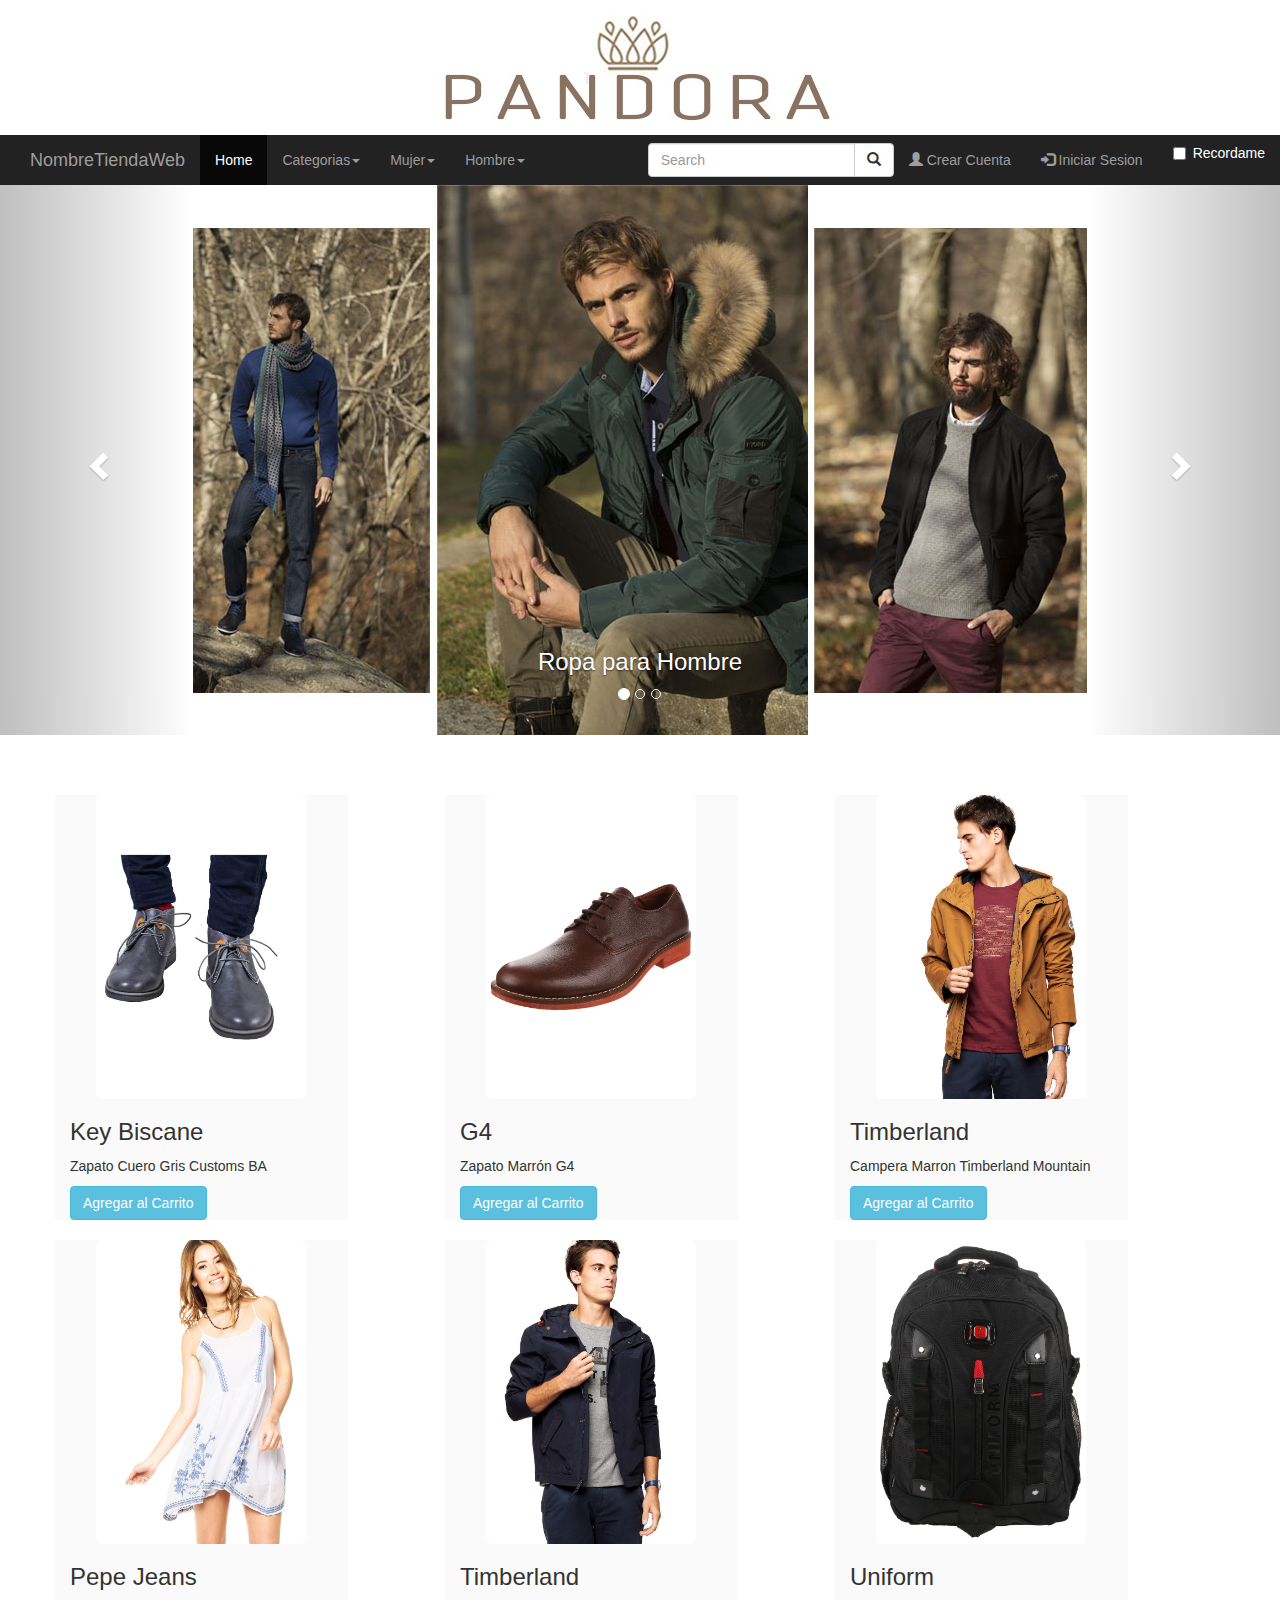
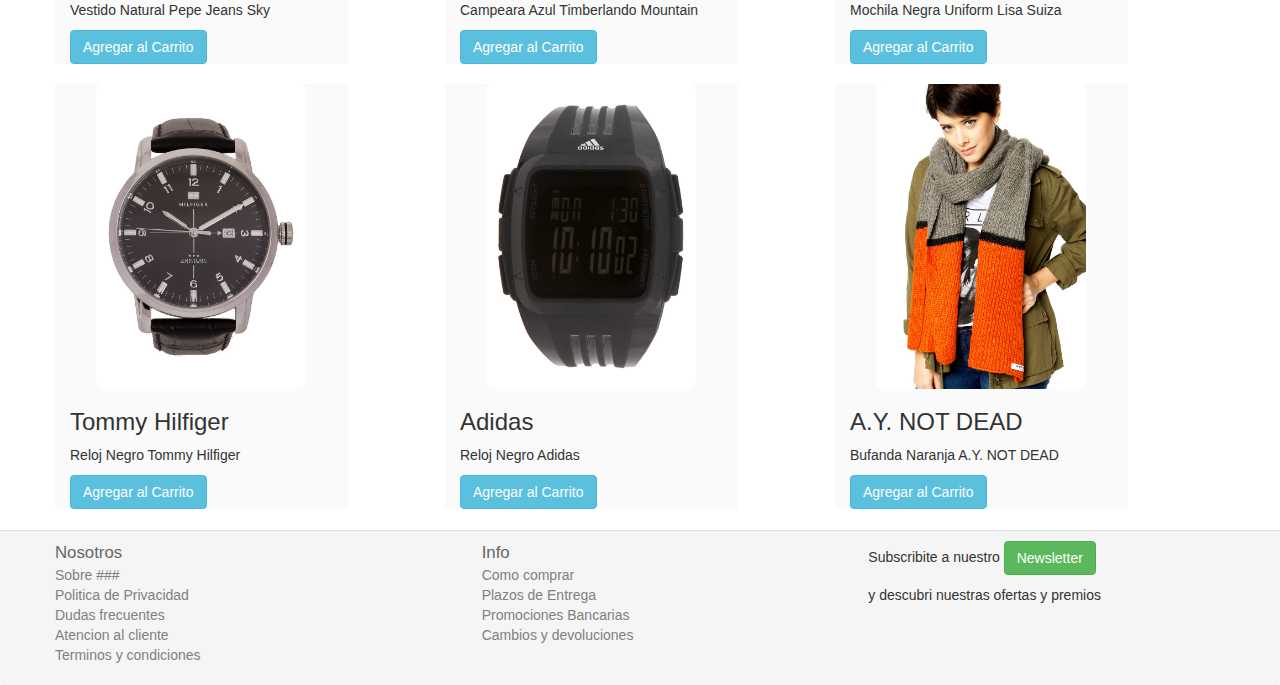
==== commit 28dabe06: "Merge remote-tracking branch 'origin/master'" ====
--- a/index.html
+++ b/index.html
@@ -1,26 +1,23 @@
 <!doctype html>
 <html lang="es">
 <head>
-  <meta charset="utf-8">
-  <title>Nombre Tienda Web</title>
-  <meta name="Tienda Virtual" content="Pagina de Ropa">
-  <meta name="author" content="Grupo5">
+	<title>Pandora | Indumentaria</title>
+ 	<meta charset="utf-8">
+    <meta name="Tienda Virtual" content="Pagina de Ropa">
+  	<meta name="author" content="Grupo5">
+  	<meta name="viewport" content="width=device-width, initial-scale=1">
 
   <link rel="stylesheet" href="css/bootstrap.css">
   <link rel="stylesheet" href="css/propio.css">
   <link rel="stylesheet" href="https://maxcdn.bootstrapcdn.com/bootstrap/3.3.7/css/bootstrap.min.css">
 
-  <script src="https://ajax.googleapis.com/ajax/libs/jquery/3.2.0/jquery.min.js"></script>
-  <script src="https://maxcdn.bootstrapcdn.com/bootstrap/3.3.7/js/bootstrap.min.js"></script>
-
-</head>
+ </head>
 <body>
   <header>
     <div class="container Logo">
       <div class="row">
         <div class="col-sm-12">
-          <h3>Logo de la Tienda</h3>
-        </div>
+          <img src="img/img_Logo/pandora.jpg"></div>
       </div>
     </div>
     <nav class="navbar-inverse">
@@ -64,7 +61,7 @@
                 </div>
               </form></li>
           <li><a href="registrate.html"><span class="glyphicon glyphicon-user"></span> Crear Cuenta</a></li>
-          <li><a href="iniciarsesion.html"><span class="glyphicon glyphicon-log-in"></span> Iniciar Sesión</a></li>
+          <li><a href="iniciarsesion.html"><span class="glyphicon glyphicon-log-in"></span> Iniciar Sesion</a></li>
           <li>
             <div class="checkbox navbar-form fontwhite">
               <label><input type="checkbox"> Recordame</label>
@@ -83,18 +80,18 @@
 
       <div class="carousel-inner" role="listbox">
         <div class="item active">
-          <img src="/img/Slider/19_slider.jpg" alt="Hombre">
+          <img src="img/Slider/19_slider.jpg" alt="Hombre">
           <div class="carousel-caption">
             <h3>Ropa para Hombre</h3>            
           </div>
         </div>
 
         <div class="item">
-          <img src="/img/Slider/slider-eyshe-1.jpg" alt="Mujer">
+          <img src="img/Slider/slider-eyshe-1.jpg" alt="Mujer">
         </div>
 
         <div class="item">
-          <img src="/img/Slider/timthumb.jpg" alt="HombreMujer">
+          <img src="img/Slider/timthumb.jpg" alt="HombreMujer">
         </div>
       </div>
 
@@ -125,7 +122,7 @@
     <div class="container">
       <div class="row">
         <div class="col-sm-3 backgproductos">
-          <img src="/img/Hombre/zapato/azul1.jpg" class="productsHome img-rounded center-block" width="80%">
+          <img src="img/Hombre/zapato/azul1.jpg" class="productsHome img-rounded center-block" width="80%">
           <h3>Key Biscane</h3>
           <p>Zapato Cuero Gris Customs BA</p>
           <input type="button" class="btn btn-info" value="Agregar al Carrito">
@@ -133,7 +130,7 @@
         <div class="col-sm-1">
         </div>
         <div class="col-sm-3 backgproductos">
-          <img src="/img/Hombre/zapato/marron1.jpg" class="productsHome img-rounded center-block" width="80%">
+          <img src="img/Hombre/zapato/marron1.jpg" class="productsHome img-rounded center-block" width="80%">
           <h3>G4</h3>
           <p>Zapato Marrón G4</p>
           <input type="button" class="btn btn-info" value="Agregar al Carrito">
@@ -141,132 +138,118 @@
         <div class="col-sm-1">
         </div>
         <div class="col-sm-3 backgproductos">
-          <img src="/img/Hombre/vestidos/camperaA1.jpg" class="productsHome img-rounded center-block" width="80%">
+          <img src="img/Hombre/vestidos/camperaA1.jpg" class="productsHome img-rounded center-block" width="80%">
           <h3>Timberland</h3>
           <p>Campera Marron Timberland Mountain</p>
           <input type="button" class="btn btn-info" value="Agregar al Carrito">
         </div>
+       </div>
+    </div>
 <!--FINALIZA FILA 1-->
     <div class="container">
       <div class="row">
-        <div class="col-sm-12">
-          </br>
-          </br>
-          </br>
-        </div>
+        <div class="col-sm-12"><br></div>
       </div>
     </div>
 <!--INICIA FILA 2-->
     <div class="container">
-      <div class="row">
-        <div class="col-sm-3 backgproductos">
-          <img src="/img/Mujer/vestidos/vestido1.jpg" class="productsHome img-rounded center-block" width="80%">
-          <h3>Pepe Jeans</h3>
-          <p>Vestido Natural Pepe Jeans Sky</p>
-          <input type="button" class="btn btn-info" value="Agregar al Carrito">
-        </div>
-        <div class="col-sm-1">
-        </div>
-        <div class="col-sm-3 backgproductos">
-          <img src="/img/Hombre/vestidos/camperaB1.jpg" class="productsHome img-rounded center-block" width="80%">
-          <h3>Timberland</h3>
-          <p>Campeara Azul Timberlando Mountain</p>
-          <input type="button" class="btn btn-info" value="Agregar al Carrito">
-        </div>
-        <div class="col-sm-1">
-        </div>
-        <div class="col-sm-3 backgproductos">
-          <img src="/img/Hombre/accesorios/mochilaA1.jpg" class="productsHome img-rounded center-block" width="80%">
-          <h3>Uniform</h3>
-          <p>Mochila Negra Uniform Lisa Suiza</p>
-          <input type="button" class="btn btn-info" value="Agregar al Carrito">
-        </div>
+      	<div class="row">
+	        <div class="col-sm-3 backgproductos">
+	          <img src="img/Mujer/vestidos/vestido1.jpg" class="productsHome img-rounded center-block" width="80%">
+	          <h3>Pepe Jeans</h3>
+	          <p>Vestido Natural Pepe Jeans Sky</p>
+	          <input type="button" class="btn btn-info" value="Agregar al Carrito">
+	        </div>
+	        <div class="col-sm-1">
+	        </div>
+	        <div class="col-sm-3 backgproductos">
+	          <img src="img/Hombre/vestidos/camperaB1.jpg" class="productsHome img-rounded center-block" width="80%">
+	          <h3>Timberland</h3>
+	          <p>Campeara Azul Timberlando Mountain</p>
+	          <input type="button" class="btn btn-info" value="Agregar al Carrito">
+	        </div>
+	        <div class="col-sm-1">
+	        </div>
+	        <div class="col-sm-3 backgproductos">
+	          <img src="img/Hombre/accesorios/mochilaA1.jpg" class="productsHome img-rounded center-block" width="80%">
+	          <h3>Uniform</h3>
+	          <p>Mochila Negra Uniform Lisa Suiza</p>
+	          <input type="button" class="btn btn-info" value="Agregar al Carrito">
+	        </div>
+    	</div>
+    </div>
 <!--FINALIZA FILA 2-->
     <div class="container">
       <div class="row">
-        <div class="col-sm-12">
-          </br>
-          </br>
-          </br>
-        </div>
+        <div class="col-sm-12"><br></div>
       </div>
     </div>
 <!--INICIA FILA 3-->
     <div class="container">
-      <div class="row">
-        <div class="col-sm-3 backgproductos">
-          <img src="/img/Hombre/accesorios/RelojA1.jpg" class="productsHome img-rounded center-block" width="80%">
-          <h3>Tommy Hilfiger</h3>
-          <p>Reloj Negro Tommy Hilfiger</p>
-          <input type="button" class="btn btn-info" value="Agregar al Carrito">
-        </div>
-        <div class="col-sm-1">
-        </div>
-        <div class="col-sm-3 backgproductos">
-          <img src="/img/Hombre/accesorios/Reloj1.jpg" class="productsHome img-rounded center-block" width="80%">
-          <h3>Adidas</h3>
-          <p>Reloj Negro Adidas</p>
-          <input type="button" class="btn btn-info" value="Agregar al Carrito">
-        </div>
-        <div class="col-sm-1">
-        </div>
-        <div class="col-sm-3 backgproductos">
-          <img src="/img/Mujer/accesorios/bufandaC1.jpg" class="productsHome img-rounded center-block" width="80%">
-          <h3>A.Y. NOT DEAD</h3>
-          <p>Bufanda Naranja A.Y. NOT DEAD</p>
-          <input type="button" class="btn btn-info" value="Agregar al Carrito">
-        </div>
-
+      	<div class="row">
+	        <div class="col-sm-3 backgproductos">
+	          <img src="img/Hombre/accesorios/RelojA1.jpg" class="productsHome img-rounded center-block" width="80%">
+	          <h3>Tommy Hilfiger</h3>
+	          <p>Reloj Negro Tommy Hilfiger</p>
+	          <input type="button" class="btn btn-info" value="Agregar al Carrito">
+	        </div>
+	        <div class="col-sm-1">
+	        </div>
+	        <div class="col-sm-3 backgproductos">
+	          	<img src="img/Hombre/accesorios/Reloj1.jpg" class="productsHome img-rounded center-block" width="80%">
+	          	<h3>Adidas</h3>
+	          	<p>Reloj Negro Adidas</p>
+	          	<input type="button" class="btn btn-info" value="Agregar al Carrito"></div>
+	        	<div class="col-sm-1">
+	        </div>
+	        <div class="col-sm-3 backgproductos">
+	          <img src="img/Mujer/accesorios/bufandaC1.jpg" class="productsHome img-rounded center-block" width="80%">
+	          <h3>A.Y. NOT DEAD</h3>
+	          <p>Bufanda Naranja A.Y. NOT DEAD</p>
+	          <input type="button" class="btn btn-info" value="Agregar al Carrito">
+	        </div>
+    	</div>
+    </div>
 <!--FINALIZA FILA 3-->
     <div class="container">
       <div class="row">
-        <div class="col-sm-12">
-          </br>
-          </br>
-          </br>
-        </div>
+        <div class="col-sm-12"><br></div>
       </div>
     </div>
         <div class="container">
-      <div class="row">
-        <div class="col-sm-12">
-          </br>
-          </br>
-          </br>
-        </div>
-      </div>
+	      	<div class="row">
+	        	<div class="col-sm-12"></div>
+	      	</div>
     </div>
 <!--FINALIZA PRODUCTOS-->
-
-    
-  <footer>
-    <div class="panel-footer backgfooter">
-      <div class="row">
-        <div class="col-sm-4">
-          <ul>
-            <li class="title-li">Nosotros</li>
-            <li><a href="#" class="listfoo">Sobre ###</a></li>
-            <li><a href="#" class="listfoo">Política de Privacidad</a></li>
-            <li><a href="faq.html" class="listfoo">Dudas Frecuentes</a></li>
-            <li><a href="#" class="listfoo">Atención al cliente</a></li>
-            <li><a href="#" class="listfoo">Términos y condiciones</a></li>
-          </ul>
-        </div>
-        <div class="col-sm-4">
-          <ul>
-            <li class="title-li">Info</li>
-            <li><a href="#" class="listfoo">Como comprar</a></li>
-            <li><a href="#" class="listfoo">Plazos de Entrega</a></li>
-            <li><a href="#" class="listfoo">Promociones Bancarias</a></li>
-            <li><a href="#" class="listfoo">Cambios y devoluciones</a></li>
-          </ul>
-        </div>
-        <div class="col-sm-4">
-          <p>Suscribite a nuestro <button type="button" class="btn btn-success"><a href="#" class="whtfont"> Newsletter</a></button></p>
-          <p>y descubrí nuestras ofertas y premios</p>
-        </div>
-      </div>
-    </div>
-  </footer>
+	<footer>
+	    <div class="panel-footer backgfooter">
+	      <div class="row">
+	        <div class="col-sm-4">
+	          <ul>
+	            <li class="title-li">Nosotros</li>
+	            <li><a href="#" class="listfoo">Sobre ###</a></li>
+	            <li><a href="#" class="listfoo">Politica de Privacidad</a></li>
+	            <li><a href="faq.html" class="listfoo">Dudas frecuentes</a></li>
+	            <li><a href="#" class="listfoo">Atencion al cliente</a></li>
+	            <li><a href="#" class="listfoo">Terminos y condiciones</a></li>
+	          </ul>
+	        </div>
+	        <div class="col-sm-4">
+	          <ul>
+	            <li class="title-li">Info</li>
+	            <li><a href="#" class="listfoo">Como comprar</a></li>
+	            <li><a href="#" class="listfoo">Plazos de Entrega</a></li>
+	            <li><a href="#" class="listfoo">Promociones Bancarias</a></li>
+	            <li><a href="#" class="listfoo">Cambios y devoluciones</a></li>
+	          </ul>
+	        </div>
+	        <div class="col-sm-4">
+	          <p>Subscribite a nuestro <button type="button" class="btn btn-success"><a href="#" class="whtfont"> Newsletter</a></button></p>
+	          <p>y descubri nuestras ofertas y premios</p>
+	        </div>
+	      </div>
+	    </div>
+	  </footer>
 </body>
 </html>
